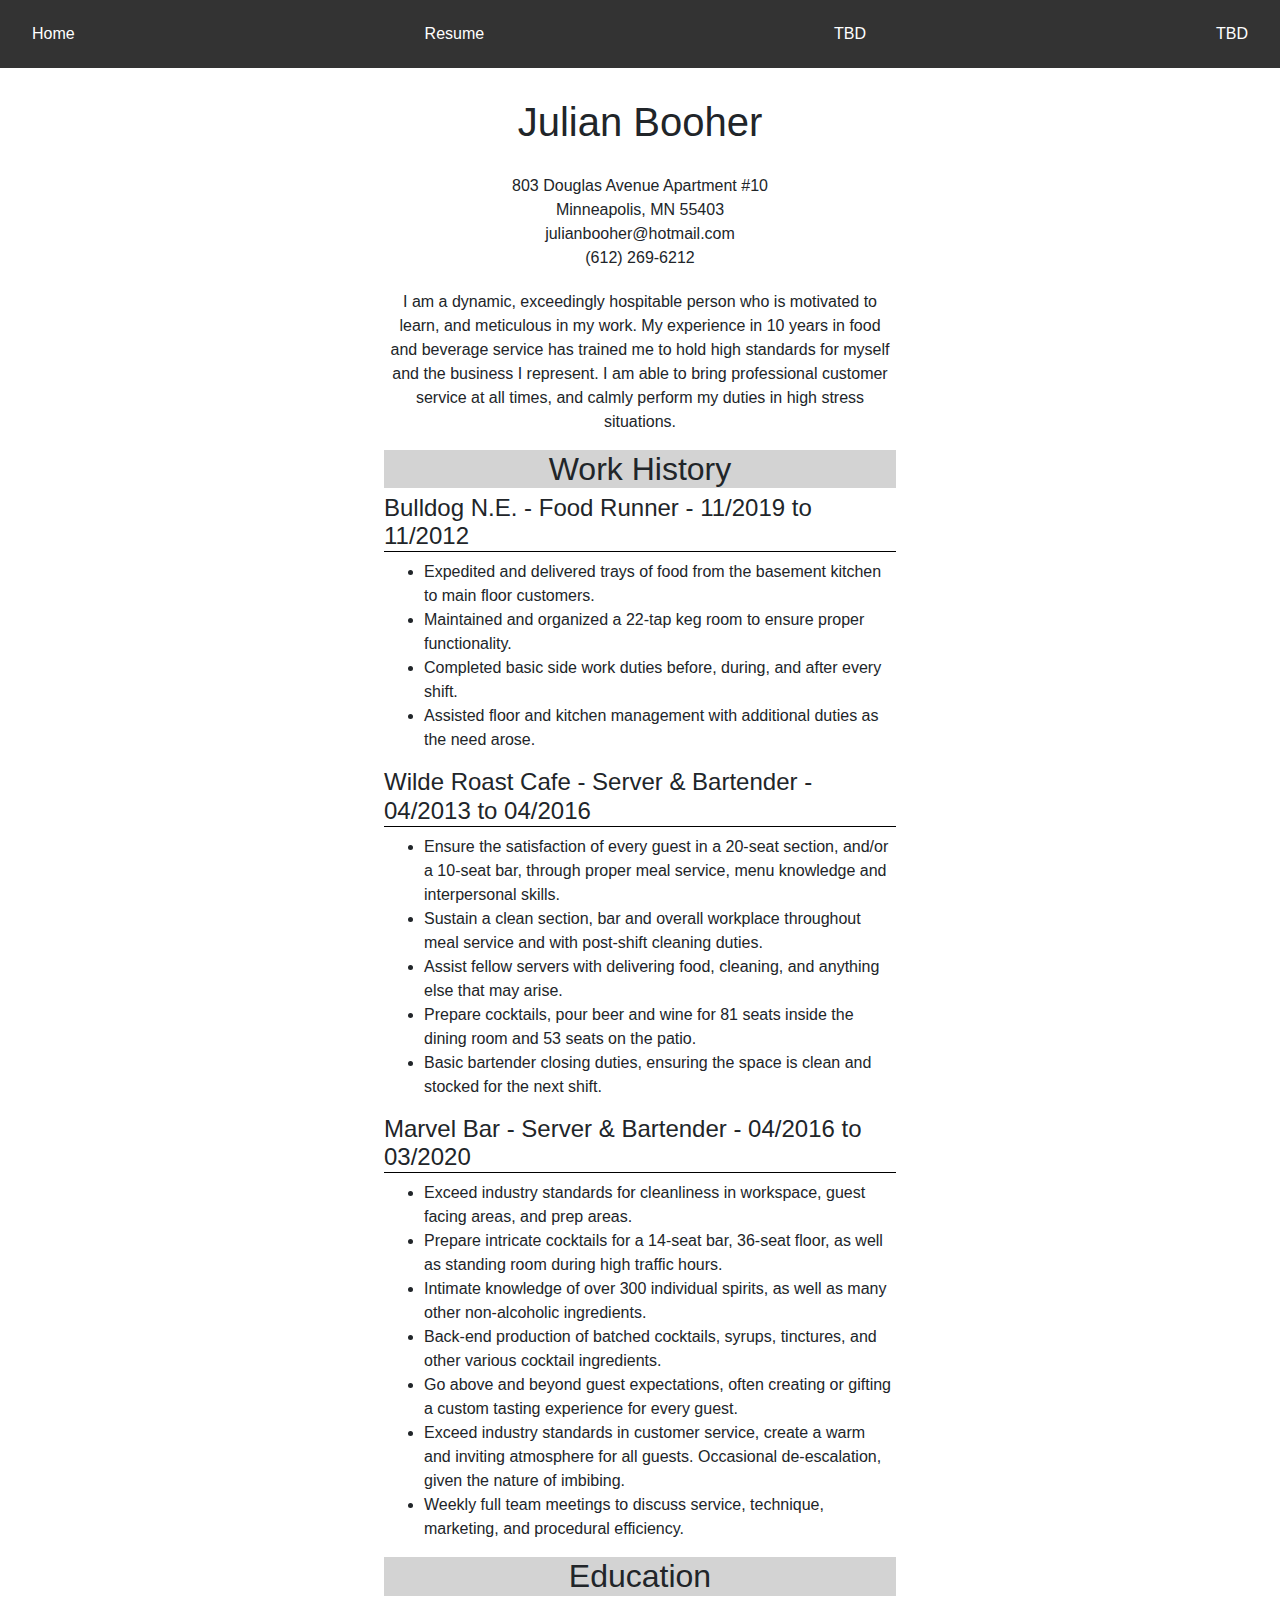
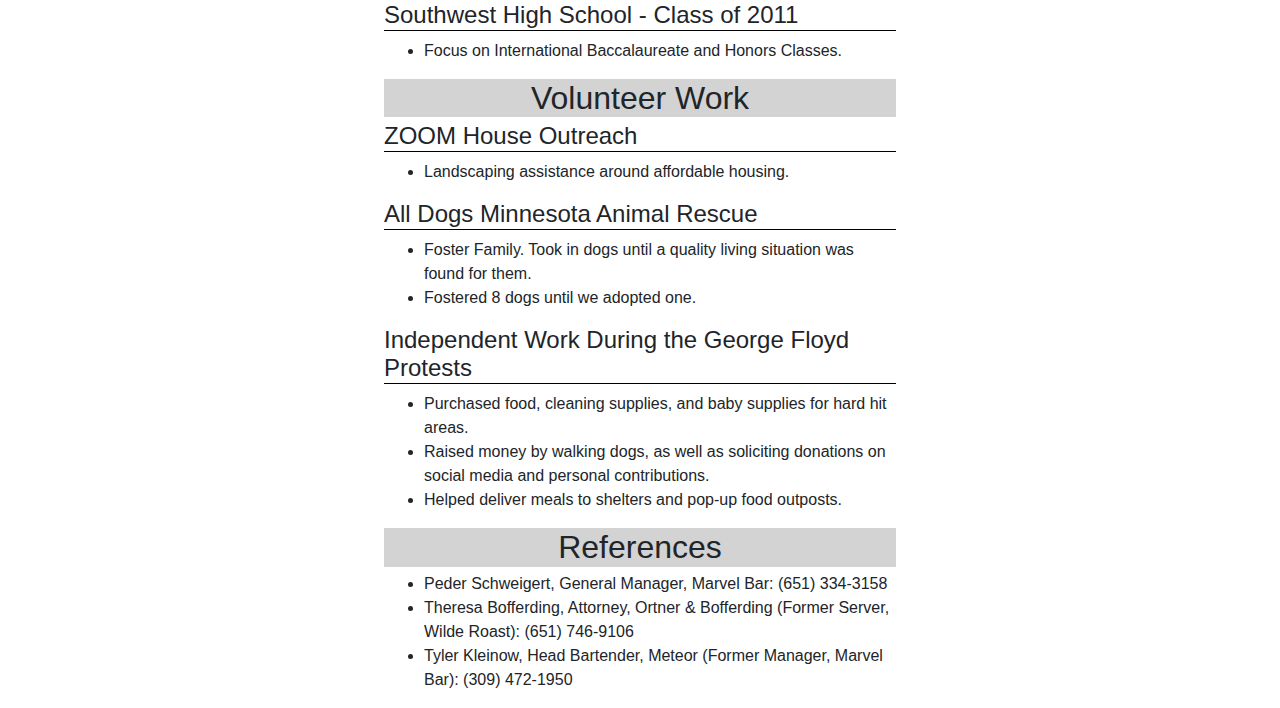
==== index1.html @ fd38972d "Add files via upload" ====
<!DOCTYPE HTML>
<html>
    <head>
        <title>Resume</title>
        <link rel="stylesheet" href="https://stackpath.bootstrapcdn.com/bootstrap/4.5.2/css/bootstrap.min.css" integrity="sha384-JcKb8q3iqJ61gNV9KGb8thSsNjpSL0n8PARn9HuZOnIxN0hoP+VmmDGMN5t9UJ0Z" crossorigin="anonymous">
        <link rel="stylesheet" href="styles.css"/>
    </head>
    <body>
        <div class="navbar">
            <a href="index.html">Home</a>
            <a href="index1.html">Resume</a>
            <a href="index2.html">TBD</a>
            <a href="index3.html">TBD</a>
        </div>
        <div class="res-body">
            <h1 class="res-title">Julian Booher</h1>
            <div class="res-contact-info">
                <p>803 Douglas Avenue Apartment #10<br>Minneapolis, MN 55403<br>julianbooher@hotmail.com<br>(612) 269-6212</p> 
            </div>
            <p class="res-objective">I am a dynamic, exceedingly hospitable person who is motivated to learn, and meticulous in my work. My experience in 10 years in food and beverage service has trained me to hold high standards for myself and the business I represent. I am able to bring professional customer service at all times, and calmly perform my duties in high stress situations.</p>

            <div class="res-work-history">
                <h2 class="res-h2">Work History</h2>
                <h4 class ="res-place-title">Bulldog N.E. - Food Runner - 11/2019 to 11/2012</h4>
                <ul>
                    <li>Expedited and delivered trays of food from the basement kitchen to main floor customers. </li>
                    <li>Maintained and organized a 22-tap keg room to ensure proper functionality.</li>
                    <li>Completed basic side work duties before, during, and after every shift.</li>
                    <li>Assisted floor and kitchen management with additional duties as the need arose.</li>
                </ul>
                <h4 class="res-place-title">Wilde Roast Cafe - Server & Bartender - 04/2013 to 04/2016</h4>
                <ul>
                    <li>Ensure the satisfaction of every guest in a 20-seat section, and/or a 10-seat bar, through proper meal service, menu knowledge and interpersonal skills.</li>
                    <li>Sustain a clean section, bar and overall workplace throughout meal service and with post-shift cleaning duties.</li>
                    <li>Assist fellow servers with delivering food, cleaning, and anything else that may arise.</li>
                    <li>Prepare cocktails, pour beer and wine for 81 seats inside the dining room and 53 seats on the patio.</li>
                    <li>Basic bartender closing duties, ensuring the space is clean and stocked for the next shift.</li>
                </ul>
                <h4 class="res-place-title">Marvel Bar - Server & Bartender - 04/2016 to 03/2020</h4>
                <ul>
                    <li>Exceed industry standards for cleanliness in workspace, guest facing areas, and prep areas.</li>
                    <li>Prepare intricate cocktails for a 14-seat bar, 36-seat floor, as well as standing room during high traffic hours.</li>
                    <li>Intimate knowledge of over 300 individual spirits, as well as many other non-alcoholic ingredients.</li>
                    <li>Back-end production of batched cocktails, syrups, tinctures, and other various cocktail ingredients.</li>
                    <li>Go above and beyond guest expectations, often creating or gifting a custom tasting experience for every guest.</li>
                    <li>Exceed industry standards in customer service, create a warm and inviting atmosphere for all guests. Occasional de-escalation, given the nature of imbibing.</li>
                    <li>Weekly full team meetings to discuss service, technique, marketing, and procedural efficiency.</li>
                </ul>
            </div>
            <h2 class="res-h2">Education</h2>
            <h4 class="res-place-title">Southwest High School - Class of 2011</h4>
            <ul>
                <li>Focus on International Baccalaureate and Honors Classes.</li>
            </ul>
            <h2 class="res-h2">Volunteer Work</h2>
            <h4 class="res-place-title">ZOOM House Outreach</h4>
            <ul>
                <li>Landscaping assistance around affordable housing.</li>
            </ul>
            <h4 class="res-place-title">All Dogs Minnesota Animal Rescue</h4>
            <ul>
                <li>Foster Family. Took in dogs until a quality living situation was found for them.</li>
                <li>Fostered 8 dogs until we adopted one.</li>
            </ul>
            <h4 class="res-place-title">Independent Work During the George Floyd Protests</h4>
            <ul>
                <li>Purchased food, cleaning supplies, and baby supplies for hard hit areas.</li>
                <li>Raised money by walking dogs, as well as soliciting donations on social media and personal contributions.</li>
                <li>Helped deliver meals to shelters and pop-up food outposts.</li>
            </ul>
            <h2 class="res-h2">References</h2>
            <ul>
                <li>Peder Schweigert, General Manager, Marvel Bar: (651) 334-3158</li>
                <li>Theresa Bofferding, Attorney, Ortner & Bofferding (Former Server, Wilde Roast): (651) 746-9106</li>
                <li>Tyler Kleinow, Head Bartender, Meteor (Former Manager, Marvel Bar): (309) 472-1950</li>
            </ul>
        </div>
    </body>
</html>
---- styles.css ----
/* Navbar container */
.navbar {
  overflow: hidden;
  background-color: #333;
  font-family: Arial;
}

/* Links inside the navbar */
.navbar a {
  float: left;
  font-size: 16px;
  color: white;
  text-align: center;
  padding: 14px 16px;
  text-decoration: none;
}


/* Add a red background color to navbar links on hover */
.navbar a:hover, .dropdown:hover .dropbtn {
  background-color: dodgerblue;
}


/*------------RESUME STYLING SECTION--------------*/

.res-body{
    margin-top: 30px;
    margin-left: 30%;
    margin-right: 30%;
    max-width: 960px;
    
}
.res-title{
    text-align: center;
}
.res-contact-info{
    padding-top: 20px;
    text-align: center;
}
.res-objective{
    margin-top: 20px;
    text-align:center;
}
.res-place-title{
    border-bottom: 1px solid black;
}
.res-h2{
    text-align:center;
    margin-top 10%;
    margin-bottom: 1%;
    background-color: lightgray
}
.res-h2:hover{
    background-color: dodgerblue;
}
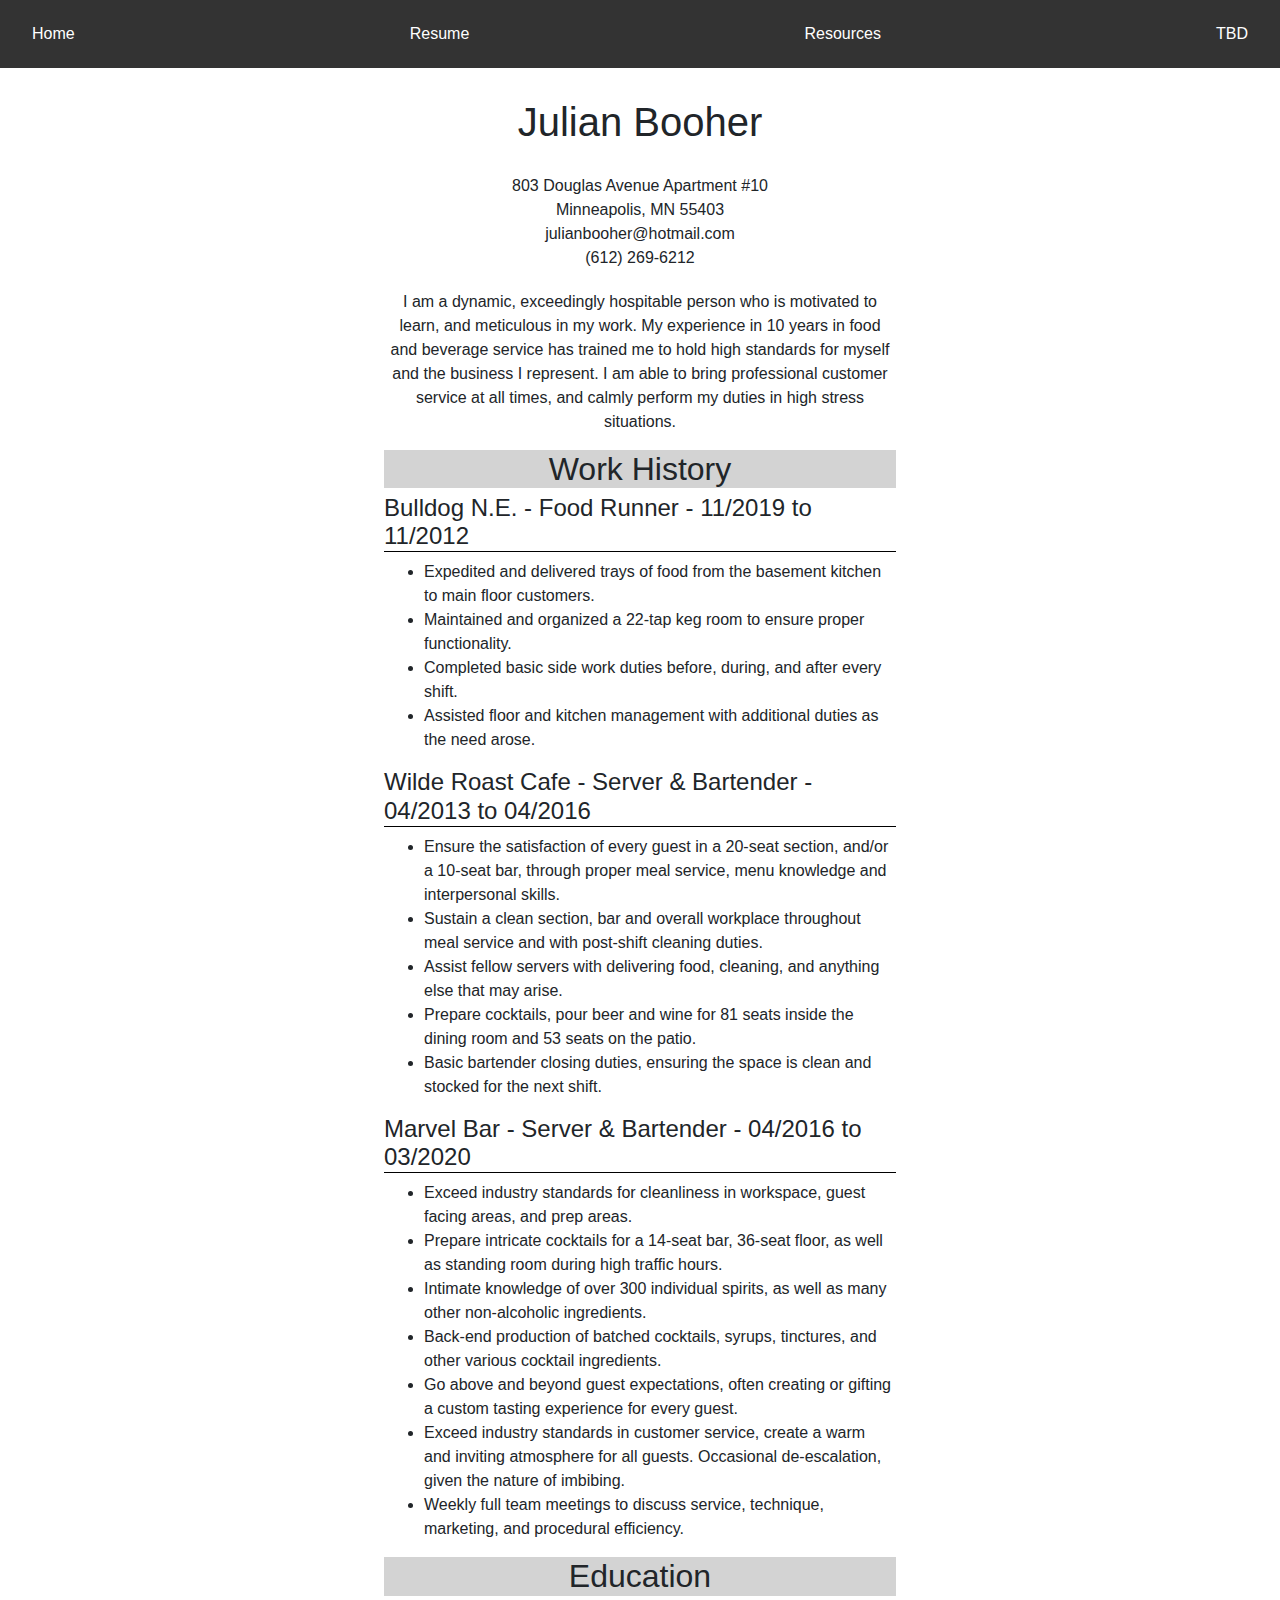
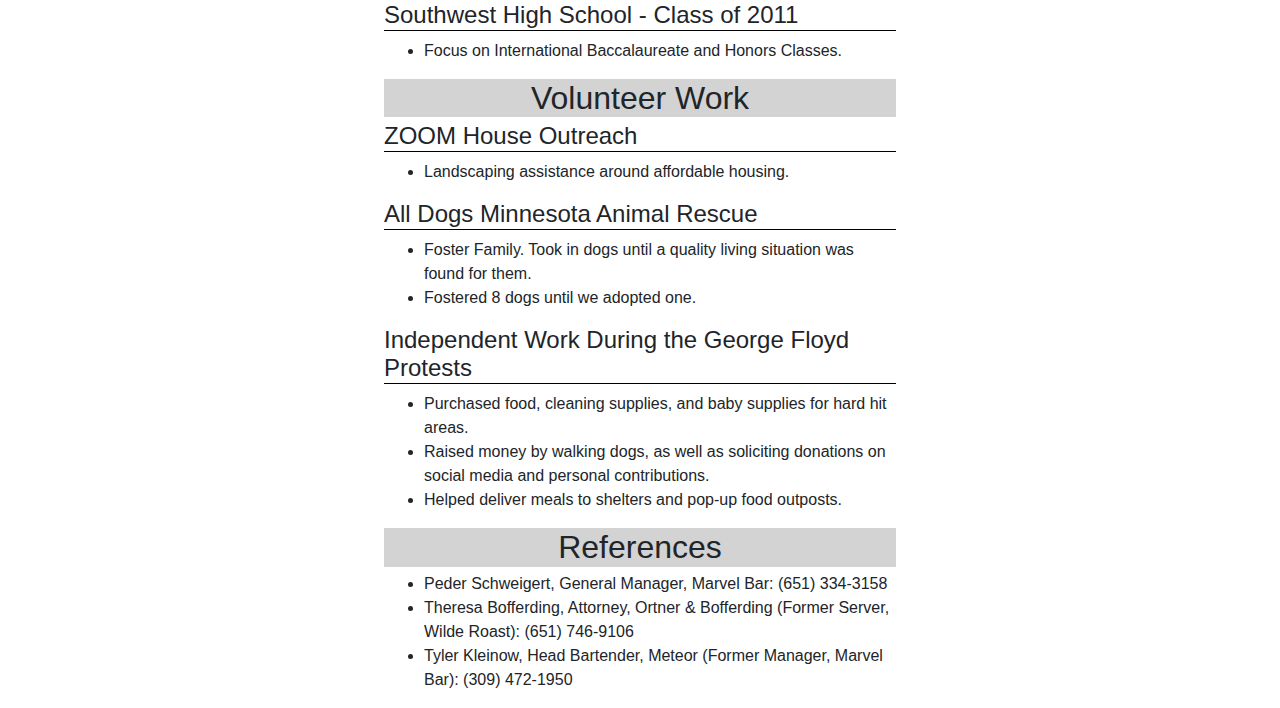
==== commit 5c5e68cb: "Update index1.html" ====
--- a/index1.html
+++ b/index1.html
@@ -9,7 +9,7 @@
         <div class="navbar">
             <a href="index.html">Home</a>
             <a href="index1.html">Resume</a>
-            <a href="index2.html">TBD</a>
+            <a href="index2.html">Resources</a>
             <a href="index3.html">TBD</a>
         </div>
         <div class="res-body">
@@ -76,4 +76,4 @@
             </ul>
         </div>
     </body>
-</html>+</html>
--- a/styles.css
+++ b/styles.css
@@ -53,4 +53,11 @@
 }
 .res-h2:hover{
     background-color: dodgerblue;
-}+}
+
+@media only screen and (max-width: 600px) {
+  .res-body {
+    margin-left: 5%;
+    margin-right: 5%;
+  }
+}
